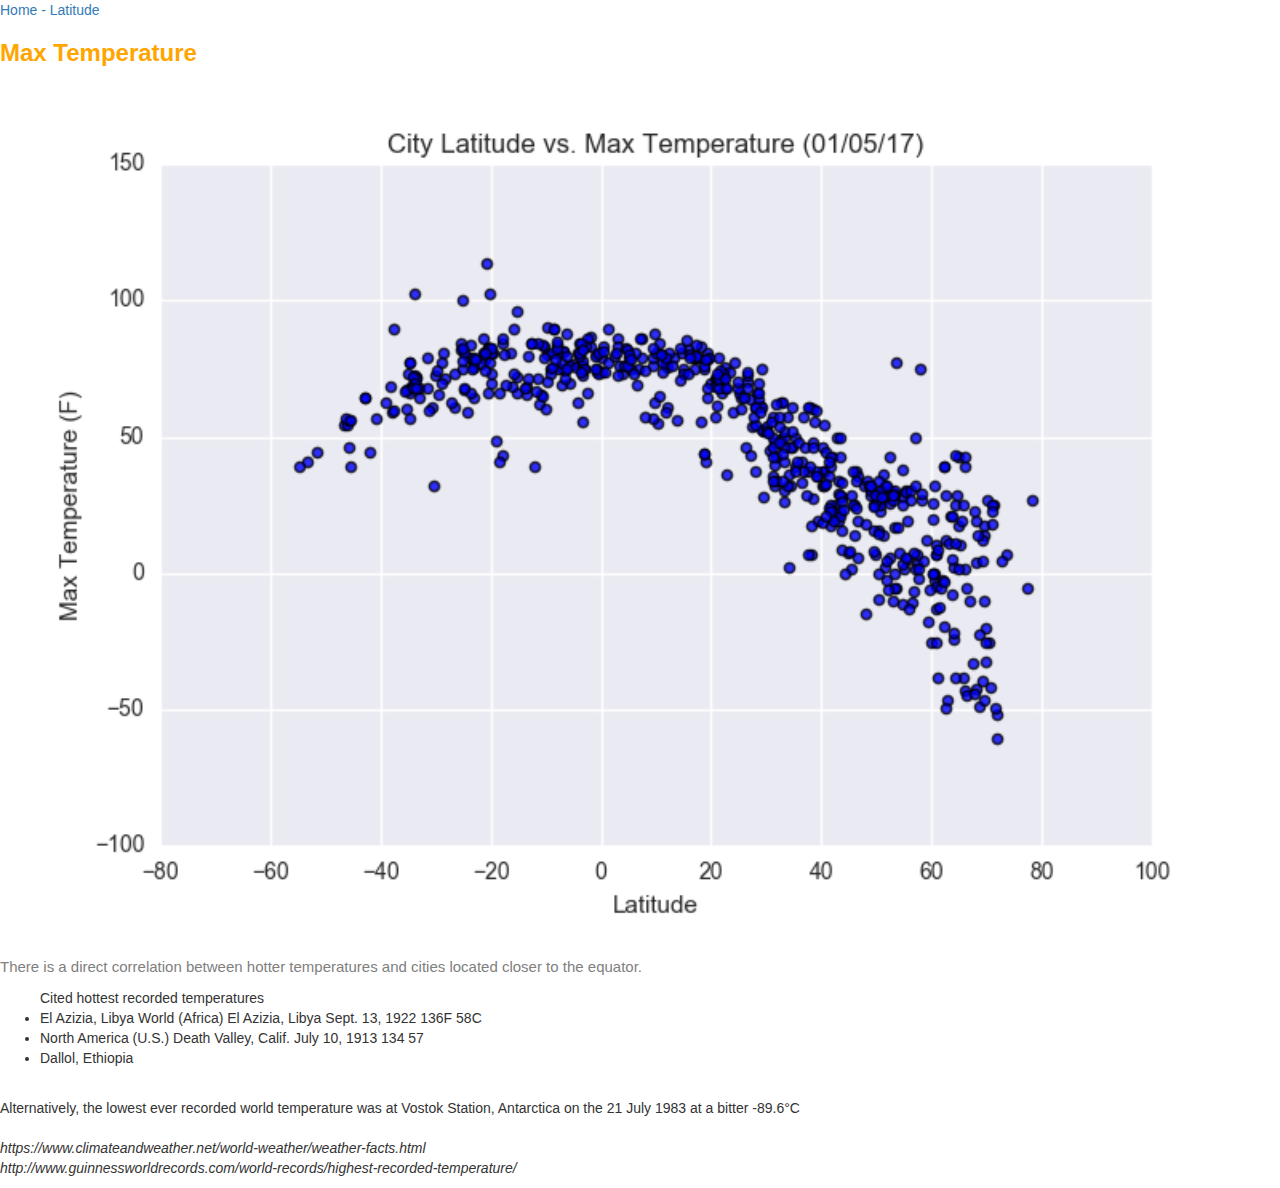
==== 1_maxtemp.html @ bdc00a6c "all" ====
<!DOCTYPE html>
<html lang="en">

<head>
	<meta charset="UTF-8">
	<meta name="viewport" content="width=device-width, initial-scale=1">

	<title>Max Temp</title>

<!-- Bootstrap -->
	<link rel="stylesheet" href="https://maxcdn.bootstrapcdn.com/bootstrap/3.3.7/css/bootstrap.min.css" integrity="sha384-BVYiiSIFeK1dGmJRAkycuHAHRg32OmUcww7on3RYdg4Va+PmSTsz/K68vbdEjh4u" crossorigin="anonymous">
<!-- CSS -->
	<link rel="stylesheet" href="style.css">
	<link rel="stylesheet" href="reset.css">
</head>

<body>
	<a target="_blank" href="index.html">Home - Latitude </a>
	
	<h3><strong>Max Temperature</strong></h3>

	<img src="images\Fig1.png">

	<p>
		There is a direct correlation between hotter temperatures and cities located closer to the equator. 
		<br>
		<ul>Cited hottest recorded temperatures
			<li>El Azizia, Libya World (Africa)	El Azizia, Libya	Sept. 13, 1922	136F	58C</li>
			<li>North America (U.S.)	Death Valley, Calif.	July 10, 1913	134	57</li>
			<li>Dallol, Ethiopia</li>
		</ul>
		<br>
		Alternatively, the lowest ever recorded world temperature was at Vostok Station, Antarctica on the 21 July 1983 at a bitter -89.6°C<br><br>
<cite>https://www.climateandweather.net/world-weather/weather-facts.html</cite><br>
<cite>http://www.guinnessworldrecords.com/world-records/highest-recorded-temperature/</cite>
	</p>

</body>
</html>
---- style.css ----
.box {
  min-height: 50px;
  padding: 5px;
  margin: 5px;
  font-weight: 1000;
  font-size: 100
  color: #fff;
}

.skyblue {
  background: deepskyblue;
}

.purple {
  background: rebeccapurple;
}

.red {
  background: indianred;
}


h1 {
  text-align: left;
  background-color: #A9D3BD;
  color: #0A5781;
}

h2 {
  text-align: left;
  color: deeppink;
}

h3 {
  color: orange;
}

/* img {
  box-shadow: 10px 10px 5px black;
} */

section {
  background-color: #000;
}

p {
  font-size: 15px;
  color: gray;
}

/* ul {
  border-style: solid;
  color: gray;
}
 */


img{
	width: 100%;
}



/* Dropdown Button */
.dropbtn {
    background-color: #4CAF50;
    color: white;
    padding: 16px;
    font-size: 16px;
    border: none;
}

/* The container <div> - needed to position the dropdown content */
.dropdown {
    position: relative;
    display: inline-block;
}

/* Dropdown Content (Hidden by Default) */
.dropdown-content {
    display: none;
    position: absolute;
    background-color: #f1f1f1;
    min-width: 160px;
    box-shadow: 0px 8px 16px 0px rgba(0,0,0,0.2);
    z-index: 1;
}

/* Links inside the dropdown */
.dropdown-content a {
    color: black;
    padding: 12px 16px;
    text-decoration: none;
    display: block;
}

/* Change color of dropdown links on hover */
.dropdown-content a:hover {background-color: #ddd;}

/* Show the dropdown menu on hover */
.dropdown:hover .dropdown-content {display: block;}

/* Change the background color of the dropdown button when the dropdown content is shown */
.dropdown:hover .dropbtn {background-color: #3e8e41;}
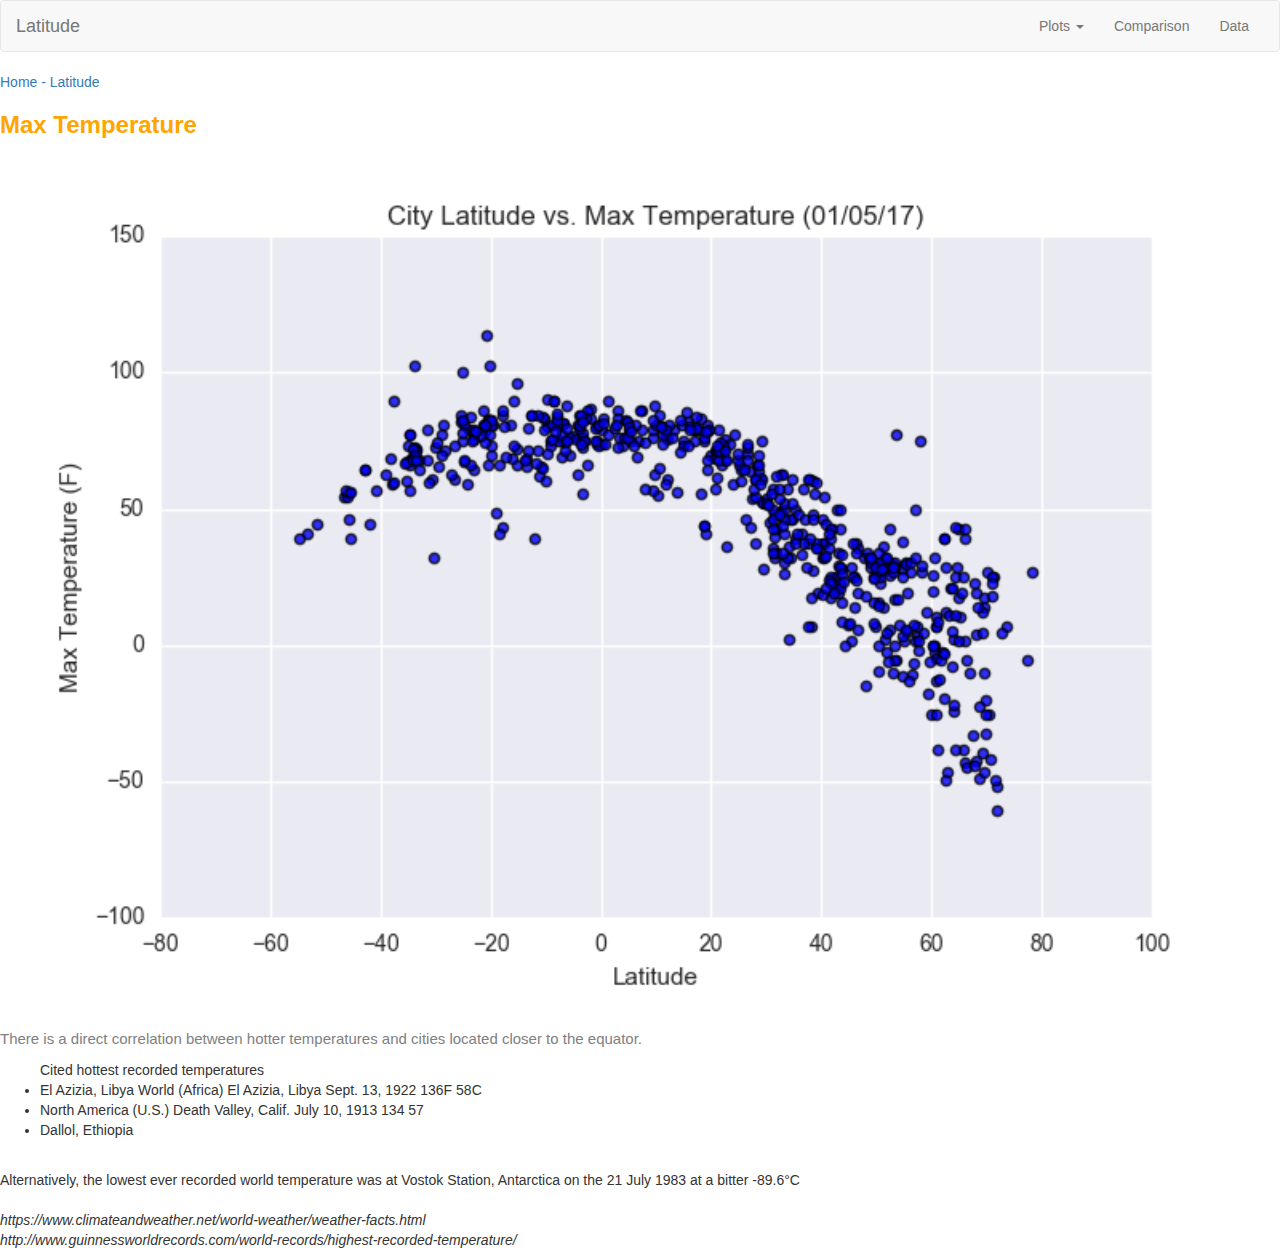
==== commit c123d7d3: "updated navbar" ====
--- a/1_maxtemp.html
+++ b/1_maxtemp.html
@@ -1,20 +1,77 @@
 <!DOCTYPE html>
-<html lang="en">
-
+<html>
 <head>
 	<meta charset="UTF-8">
+	<title>Web Visualization Dashboard (Latitude)</title>
 	<meta name="viewport" content="width=device-width, initial-scale=1">
-
-	<title>Max Temp</title>
-
-<!-- Bootstrap -->
+<!--   	<link rel="stylesheet" href="https://maxcdn.bootstrapcdn.com/bootstrap/3.3.7/css/bootstrap.min.css">
+ -->
 	<link rel="stylesheet" href="https://maxcdn.bootstrapcdn.com/bootstrap/3.3.7/css/bootstrap.min.css" integrity="sha384-BVYiiSIFeK1dGmJRAkycuHAHRg32OmUcww7on3RYdg4Va+PmSTsz/K68vbdEjh4u" crossorigin="anonymous">
 <!-- CSS -->
 	<link rel="stylesheet" href="style.css">
 	<link rel="stylesheet" href="reset.css">
-</head>
+
+ 	<script src="https://ajax.googleapis.com/ajax/libs/jquery/3.3.1/jquery.min.js"></script>
+ 	<script src="https://maxcdn.bootstrapcdn.com/bootstrap/3.3.7/js/bootstrap.min.js"></script>
+
+	<script language="JavaScript" type="text/javascript" src="scripts/jquery.js"></script>
+	<script language="JavaScript" type="text/javascript" src="scripts/bootstrap.min.js"></script>
+	  <!-- Carousel -->
+	<script language="JavaScript" type="text/javascript">
+	  $(document).ready(function(){
+	    $('.carousel').carousel({
+	      interval: 5000
+	    })
+	  });    
+	</script>  
+
+<style>
+  .dropdown-submenu {position: relative;}
+
+  .dropdown-submenu .dropdown-menu {
+      top: 0;
+      left: 100%;
+      margin-top: -1px;
+  }
+</style>
+
 
 <body>
+
+
+<div>
+		<nav class="navbar navbar-default">
+			<div class="container-fluid">
+				<div class="navbar-header">
+					<button type="button" class="navbar-toggle collapsed" data-toggle="collapse" data-target="#bs-example-navbar-collapse-1" aria-expanded="false">
+						<span class="sr-only">Toggle navigation</span>
+						<span class="icon-bar"></span>
+						<span class="icon-bar"></span>
+						<span class="icon-bar"></span>
+					</button>
+						<a class="navbar-brand" href="index.html">Latitude</a>
+				</div>
+
+			<div class="collapse navbar-collapse" id="bs-example-navbar-collapse-1">     
+     			<ul class="nav navbar-nav navbar-right">
+                	<li class="dropdown">
+         				<a href="#" class="dropdown-toggle" data-toggle="dropdown" role="button" aria-haspopup="true" aria-expanded="false">Plots <span class="caret"></span></a>
+	        	<ul class="dropdown-menu">
+		            <li><a href="1_maxtemp.html">Temperature</a></li>
+		            <li><a href="2_hum.html">Humidity</a></li>
+		            <li><a href="3_clouds.html">Cloudiness</a></li>
+		            <li><a href="4_wind.html">Wind Speed</a></li>
+         		</ul> 
+        			</li>
+			        <li><a href="comparison.html">Comparison</a></li>
+			        <li><a href="data.html">Data</a></li>
+     			</ul>
+    		</div>
+  		</div>
+  	</nav>
+</div>
+
+	
 	<a target="_blank" href="index.html">Home - Latitude </a>
 	
 	<h3><strong>Max Temperature</strong></h3>
